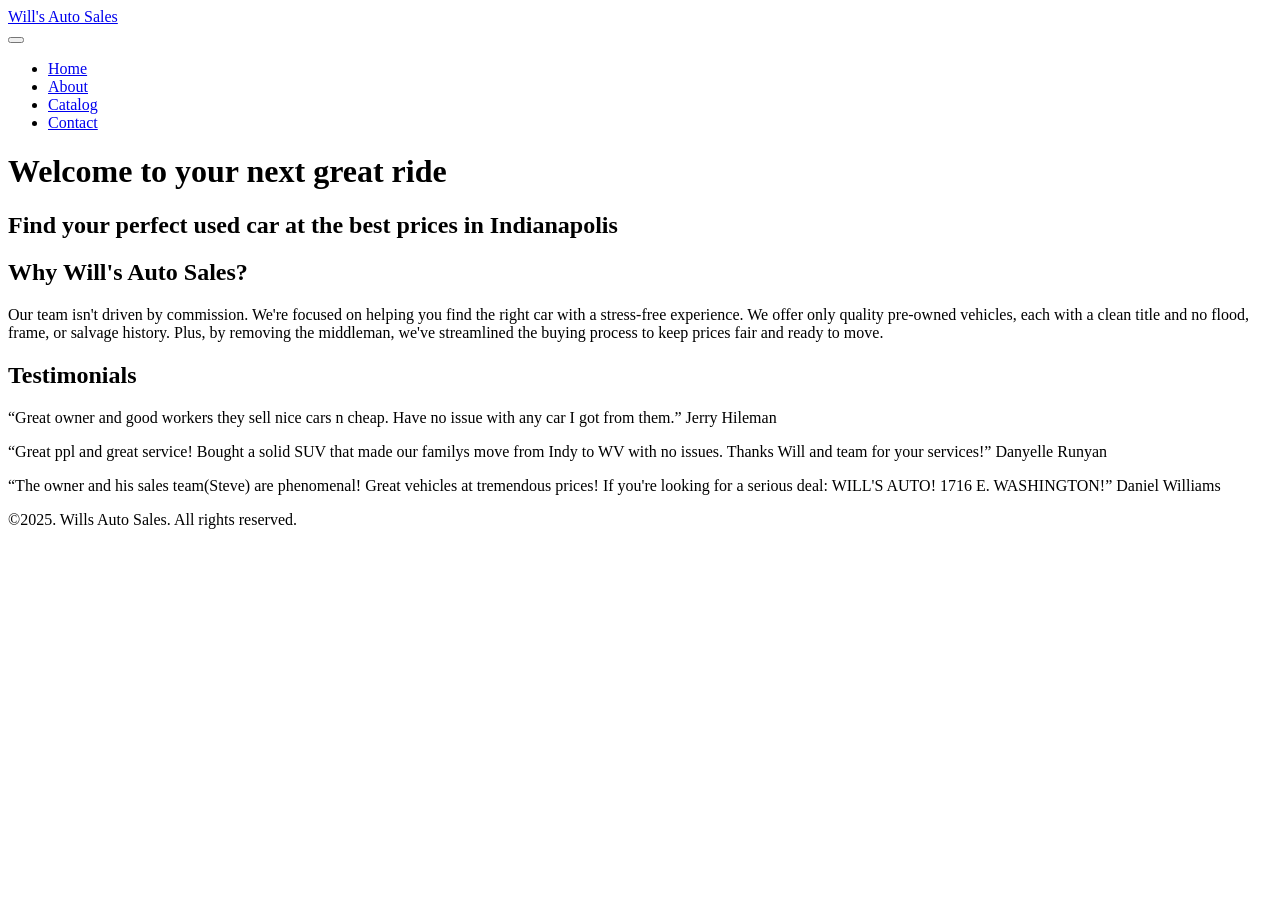
==== index.html @ 7cca6b41 "Add files via upload" ====
<!doctype html>
<html lang="en">
<head>
	<meta charset="utf-8">
    <meta http-equiv="X-UA-Compatible" content="IE=edge">
    <meta name="viewport" content="width=device-width, initial-scale=1">
	<meta name="description" content="">
	<meta name="author" content="">

	<!--Favicon-->
	<link rel="shortcut icon" href="img/favicons/favicon.ico">
	<link rel="icon" type="image/png" href="img/favicons/favicon.png">
	
	<title>Final Project - Home</title>

	<!-- Bootstrap -->
	<link href="css/bootstrap_5.0.2/bootstrap.min.css" rel="stylesheet">

	<!-- Lightbox -->
	<link href="css/lightbox.css" rel="stylesheet">
	
	<!-- Main CSS -->
	<link href="css/main.css" rel="stylesheet">
</head>
<body data-bs-spy="scroll" data-bs-target="#navbarNav" data-bs-offset="0" class="scrollspy-example" tabindex="0">
	
<!--Bootstrap Nav - https://getbootstrap.com/docs/5.0/components/navbar/#nav-->
<nav class="navbar navbar-expand-lg navbar-light fixed-top">
  <div class="container-fluid">
     <div class="navbrand"><a class="navbar-brand" href="#">
       Will's Auto Sales
    </a>
		 </div>
    <button class="navbar-toggler" type="button" data-bs-toggle="collapse" data-bs-target="#navbarNav" aria-controls="navbarNav" aria-expanded="false" aria-label="Toggle navigation">
      <span class="navbar-toggler-icon"></span>
    </button>
    <div class="collapse navbar-collapse" id="navbarNav">
      <ul class="navbar-nav">
        <li class="home">
          <a class="nav-link active" aria-current="page" href="index.html"><div class="navtitle">Home</div></a> 
        </li>
        <li class="nav-item">
          <a class="nav-link" href="stwo.html"><div class="navtitle">About</div></a>
        </li>
        <li class="nav-item">
          <a class="nav-link" href="sthree.html"><div class="navtitle">Catalog</div></a>
        </li>
		<li class="nav-item">
          <a class="nav-link" href="sfour.html"><div class="navtitle">Contact</div></a>
        </li>
      </ul>
    </div>
  </div>
</nav>

<!-- Section One -->
<div id="sone">
  <div class="container">
    <div class="welcome">
		<h1>Welcome to your next great ride</h1>
		<h2>Find your perfect used car at the best prices in Indianapolis</h2>
		<div class="video">
			
  <iframe loading="lazy"
		  style="position: absolute; width: 100%; height: 100%; top: 0; left: 0; border: none; padding: 0;margin: 0;"
    src="https://www.canva.com/design/DAG7zeE47IE/sug9E4WS-YaCAvm5kEFX6w/watch?embed" allowfullscreen="allowfullscreen" allow="fullscreen">
  </iframe>
			
</div>
		</div>
	  <div class="reasonheading"><h2>Why Will's Auto Sales?</h2></div>
	  <div class= "reason">
	  <p>Our team isn't driven by commission. We're focused on helping you find the right car with a stress-free experience. We offer only quality pre-owned vehicles, each with a clean title and no flood, frame, or salvage history. Plus, by removing the middleman, we've streamlined the buying process to keep prices fair and ready to move.</p>
		  </div>
	  <h2>Testimonials</h2>
  <div class="jerry">
	  <p><q>Great owner and good workers they sell nice cars n cheap. Have no issue with any car I got from them.</q> Jerry Hileman</p>
	  </div>
	  <div class="danyelle">
	<p><q>Great ppl and great service! Bought a solid SUV that made our familys move from Indy to WV with no issues. Thanks Will and team for your services!</q> Danyelle Runyan</p>
		  </div>
	 <div class="daniel">
		 <p><q>The owner and his sales team(Steve) are phenomenal! Great vehicles at tremendous prices! If you're looking for a serious deal: WILL'S AUTO! 1716 E. WASHINGTON!</q> Daniel Williams</p>
		 </div>
  </div>
</div>

<footer>
  <div class="container">
    <p>&copy;2025. Wills Auto Sales. All rights reserved.</p>
  </div>
</footer>

<!-- jQuery --> 
<script src="https://ajax.googleapis.com/ajax/libs/jquery/1.12.4/jquery.min.js"></script>
<!-- Lightbox JS -->
<script src="js/lightbox.min.js"></script>
<!-- Bootstrap JS -->
<script src="https://cdn.jsdelivr.net/npm/@popperjs/core@2.9.2/dist/umd/popper.min.js"></script>
<script src="js/bootstrap_5.0.2/bootstrap.min.js"></script>
</body>
</html>
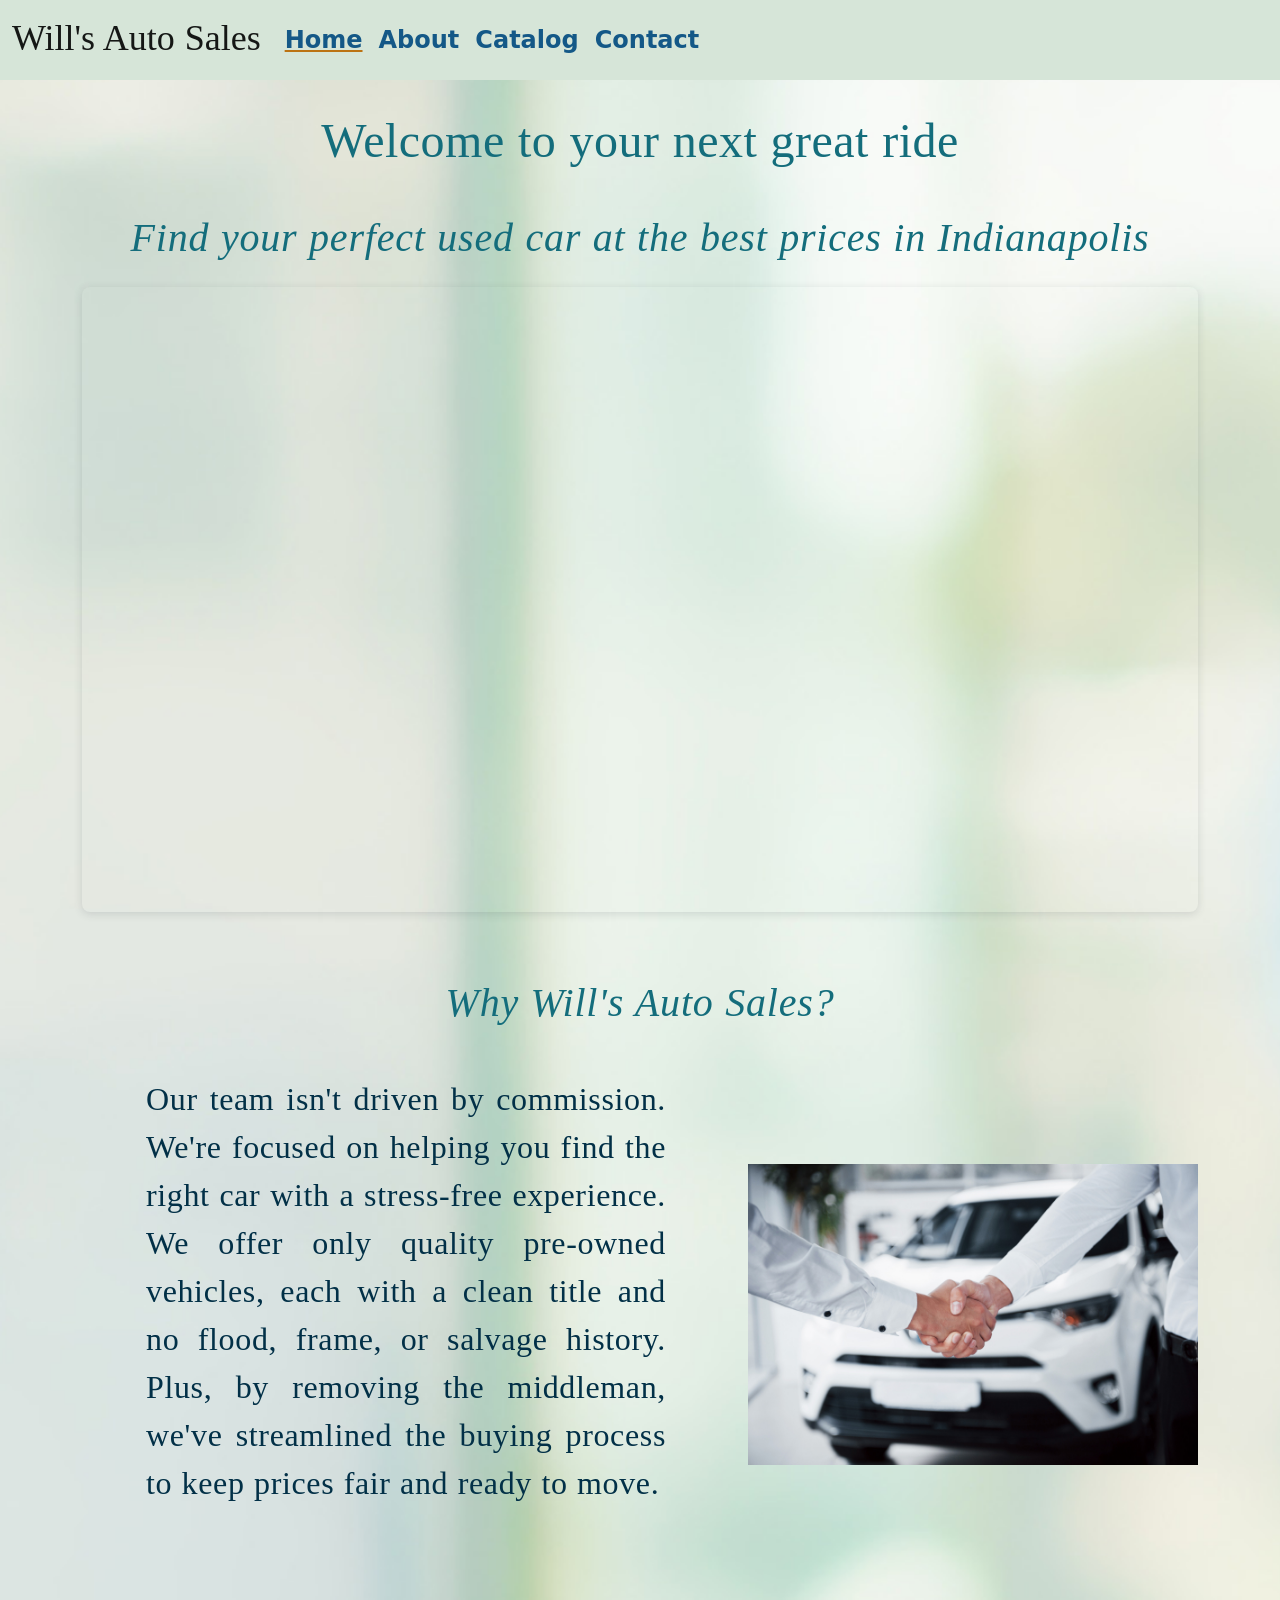
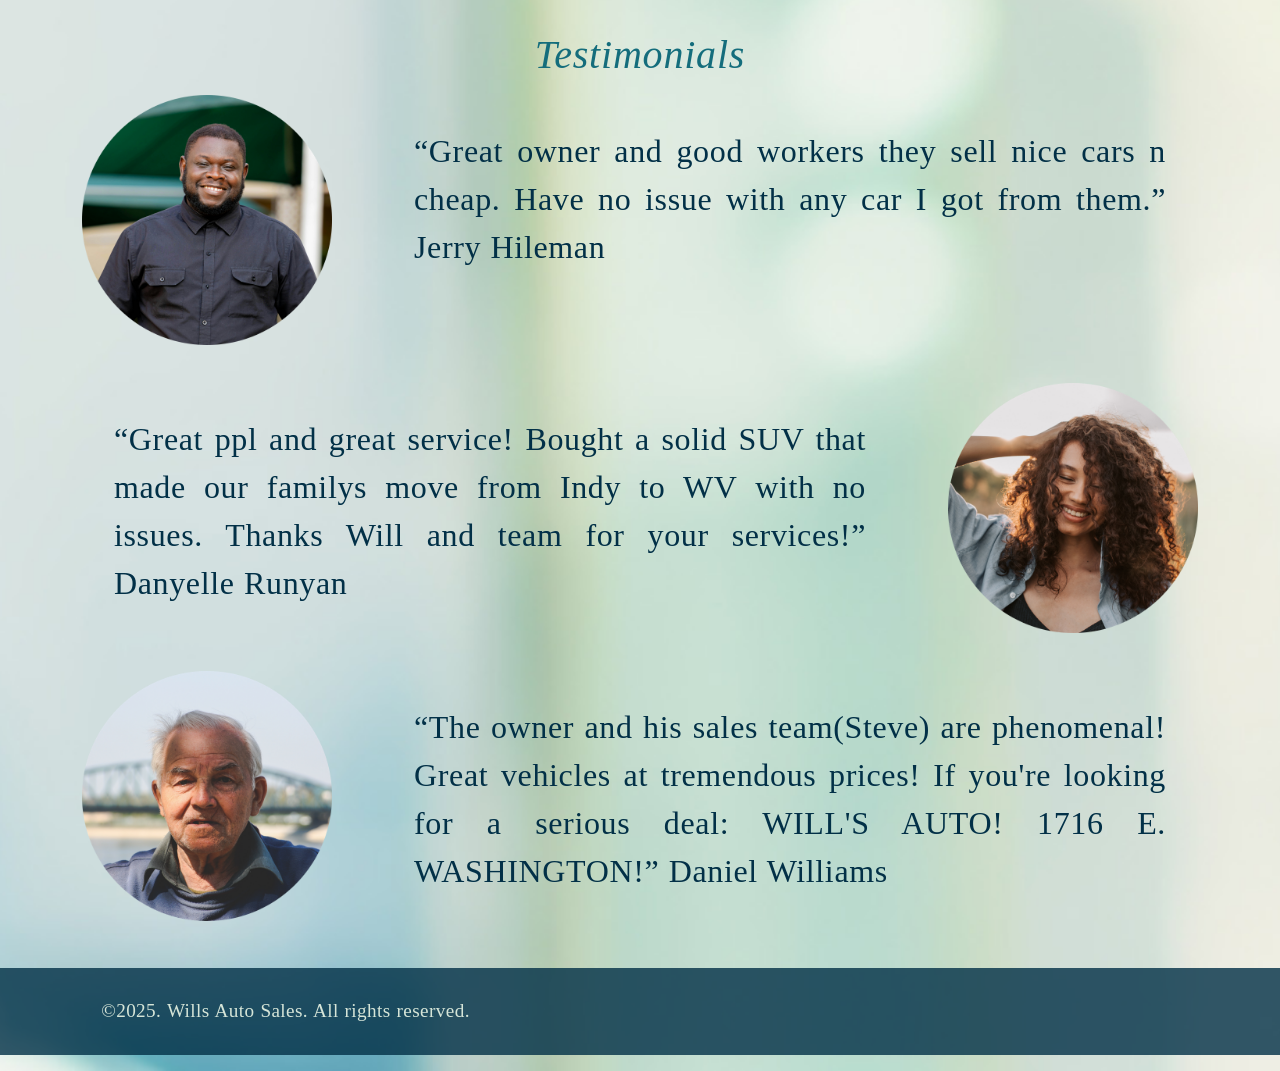
==== commit 983fa8b3: "Update index.html" ====
--- a/index.html
+++ b/index.html
@@ -8,19 +8,19 @@
 	<meta name="author" content="">
 
 	<!--Favicon-->
-	<link rel="shortcut icon" href="img/favicons/favicon.ico">
-	<link rel="icon" type="image/png" href="img/favicons/favicon.png">
+	<link rel="shortcut icon" href="favicon.ico">
+	<link rel="icon" type="image/png" href="favicon.png">
 	
 	<title>Final Project - Home</title>
 
 	<!-- Bootstrap -->
-	<link href="css/bootstrap_5.0.2/bootstrap.min.css" rel="stylesheet">
+	<link href="bootstrap.min.css" rel="stylesheet">
 
 	<!-- Lightbox -->
-	<link href="css/lightbox.css" rel="stylesheet">
+	<link href="lightbox.css" rel="stylesheet">
 	
 	<!-- Main CSS -->
-	<link href="css/main.css" rel="stylesheet">
+	<link href="main.css" rel="stylesheet">
 </head>
 <body data-bs-spy="scroll" data-bs-target="#navbarNav" data-bs-offset="0" class="scrollspy-example" tabindex="0">
 	
@@ -94,9 +94,9 @@
 <!-- jQuery --> 
 <script src="https://ajax.googleapis.com/ajax/libs/jquery/1.12.4/jquery.min.js"></script>
 <!-- Lightbox JS -->
-<script src="js/lightbox.min.js"></script>
+<script src="lightbox.min.js"></script>
 <!-- Bootstrap JS -->
 <script src="https://cdn.jsdelivr.net/npm/@popperjs/core@2.9.2/dist/umd/popper.min.js"></script>
-<script src="js/bootstrap_5.0.2/bootstrap.min.js"></script>
+<script src="bootstrap.min.js"></script>
 </body>
 </html>
--- a/main.css
+++ b/main.css
@@ -0,0 +1,521 @@
+@import url('https://fonts.googleapis.com/css2?family=Oswald:wght@200..700&display=swap');
+@import url('https://fonts.googleapis.com/css2?family=Science+Gothic:wght@100..900&display=swap');
+@import url('https://fonts.googleapis.com/css2?family=Roboto:ital,wght@0,100..900;1,100..900&display=swap');
+@import url('https://fonts.googleapis.com/css2?family=Roboto+Condensed:ital,wght@0,100..900;1,100..900&display=swap');
+
+
+/* Here you can start styling. ^_^
+
+	Honeydew 	    #D6E5D8		rgb(214, 229, 216)
+	Stormy Teal	    #146D7C		rgb(20, 109, 124)
+	Deep Space Blue #023047		rgb(2, 48, 71)
+	Copperwood	    #BC7313		rgb(188, 115, 19)
+	Baltic Blue	    #145887		rgb(20, 88, 135)
+	White 	      	#FFFFFF		rgb(255, 255, 255)
+	Black 		  	#000000		rgb(0, 0, 0)*/
+
+
+body {
+	background-image:url("blurrybackground.jpg");
+	background-repeat:no-repeat;
+	background-size:cover;
+	background-position:center center;
+	 line-height: 3em;
+	word-spacing:0.05em;
+}
+
+h1{font-family:"Science Gothic";
+color:#146D7C;
+  font-size: 300%;
+  letter-spacing: 0.01em;
+  text-align: center;
+   margin: 3rem 0 0.5em 0;
+}
+h2{font-family:"Oswald";
+  margin: 1.5rem 0 1rem 0;
+  font-size: 250%;
+  letter-spacing: 0.02em;
+  text-align: center;
+color:#146D7C;
+ font-style:italic;
+padding:0.5em 0 0 0;}
+
+
+h3{font-family:"Roboto";
+text-align: center;
+color:#146D7C;
+ font-style:italic;
+}
+p{font-family:"Roboto Condensed";
+color:#023047;
+font-size: 200%;
+  letter-spacing: 0.02em;
+  text-align: justify;
+  padding: 1em;
+  max-width: 960px;
+}
+
+.sthree ul {
+	padding:1em;
+	list-style:none;
+}
+
+li {
+	list-style:none;
+}
+
+
+
+q{font-family:"Roboto Condensed";
+color:#023047;}
+
+nav ul {
+list-style:none;
+	color:orange;
+}
+nav li {
+	list-style:none;
+	color:orange;
+}
+
+nav a {
+	list-style:none;
+	color:orange;
+}
+
+label {
+	color:#146D7C;
+	font-weight:500;
+	font-size:150%;
+}
+
+input, textarea {
+	color:#146D7C;
+	border:none;
+	border-bottom: #146D7C solid 7px;
+	background-color: rgba(20, 109, 124, 0.1);
+	display:block;
+	width:100%;
+	margin-bottom:40px;
+	
+}
+
+a {
+	
+	text-decoration:none;
+	color:#146D7C;
+}
+
+.button [type="submit"] {
+	color:#146D7C;
+	border: #146D7C solid 4px;
+	padding:0.5em;
+	background-color:transparent;
+	border-radius:1em;
+	display:block;
+	margin:0 auto;
+	width:50%;
+	font-weight:500;
+	font-size:150%;
+}
+
+.button [type="submit"]:hover {	
+	background-color: rgba(20, 109, 124, 0.2);
+}
+
+form {
+	padding:0 5em 5em 5em;
+}
+footer{background-color:rgba(2, 48, 71,0.8);
+color:#D6E5D8;
+padding:0em;
+	margin:1em 0 0 0;
+	font-size:60%;
+background-size:cover;}
+
+footer p{color:#D6E5D8;}
+.navbar{background-color:#D6E5D8;}
+.navbar-brand {font-family:"Science Gothic"; 
+	color:#D6E5D8;}
+#sone {
+	padding-top:4rem;
+	min-height: 100vh;
+	width:100%;
+}
+.navbrand a {
+	color:#145887;
+	
+	font-size:150%;
+}
+
+#stwo {
+	padding-top:4rem;
+	min-height: 100vh;
+	width:100%;
+
+}
+
+.reasonheading {
+	padding: 0.5em 0 0 0;
+}
+.navtitle {
+	color:#145887;
+	font-weight:600;
+}
+.video {
+	position:relative;
+	width:100%;
+	height:0;
+	padding-top:56%;
+	padding-bottom:0;
+	box-shadow:0 2px 8px 0 rgba(63,69,81,0.16); 
+	margin-top: 1.6em; 
+	margin-bottom: 0.9em; 
+	overflow: hidden;
+	border-radius: 8px; 
+	will-change: transform;
+}
+iframe {
+	position: absolute; 
+	width: 100%; 
+	height: 100%; 
+	top: 0; 
+	left: 0; 
+	border: none; 
+	padding: 0;
+	margin: 0;
+}
+
+
+.container{
+
+}
+.autofam {
+	width:100%;
+ padding:1em;
+	background-image:url("autofamily.jpg");
+	background-repeat:no-repeat;
+	background-size:75%;
+	background-position:center center;
+	padding-bottom:700px;
+	
+}
+.family {
+width:100%;
+	padding:0 8em;
+	margin: 0 auto;
+	border: solid #BC7313 5px;
+	border-radius:3em;
+
+}
+
+.jerry {
+	background-image: url("jerry.png");
+	background-repeat:no-repeat; 
+	padding-left: 300px;
+  background-size: 250px;
+  min-height: 32vh;
+  background-position: left top;
+}
+.danyelle {
+	background-image: url("danyelle.png");
+	background-repeat:no-repeat; 
+	padding-right: 300px;
+  background-size: 250px;
+  min-height: 32vh;
+  background-position: right top;
+}
+.daniel {
+	background-image: url("daniel.png");
+	background-repeat:no-repeat; 
+	padding-left: 300px;
+  background-size: 250px;
+  min-height: 32vh;
+  background-position: left top;}
+
+.container-fluid {
+	font-size:150%;
+}
+.home {
+	text-decoration:underline;
+	text-decoration-color:#BC7313;
+	text-decoration-style:solid;
+}
+.about {
+text-decoration:underline;
+	text-decoration-color:#BC7313;
+	text-decoration-style:solid;
+}
+.catalog {
+	text-decoration:underline;
+	text-decoration-color:#BC7313;
+	text-decoration-style:solid;
+}
+.contact {
+	text-decoration:underline;
+	text-decoration-color:#BC7313;
+	text-decoration-style:solid;
+}
+.logo {
+	width:40%;
+}
+.logos {
+	width:100%;
+	background-image: url("logos - Edited.png");
+	background-repeat:no-repeat;
+	background-size:75%;
+	background-position:center center;
+	padding-bottom:200px;
+	
+}
+
+
+.reason {
+	display:flex;
+	margin:auto;
+	 padding: 0 2rem 2rem 2rem;
+  width: 100%;
+	background-image: url("cardeal.jpg");
+	background-repeat:no-repeat; 
+	padding-right: 500px;
+  background-size: 450px;
+  min-height: 32vh;
+  background-position: right center;
+}
+
+.carone {
+	background-image: url("flexford.jpg");
+	background-repeat:no-repeat; 
+	padding-left: 410px;
+ 	 background-size: 350px;
+	color:#023047;
+	line-height:2em;
+	font-size:200%;
+	margin:1em 0 1em 0;
+}
+	
+
+.cartwo {
+	background-image: url("chevvyta.jpg");
+	background-repeat:no-repeat; 
+	padding-left: 410px;
+ 	 background-size: 350px;
+	color:#023047;
+	line-height:2em;
+	font-size:200%;
+	margin:1em 0 1em 0;
+}
+
+.carthree {
+	background-image: url("fordfus.jpg");
+	background-repeat:no-repeat; 
+	padding-left: 410px;
+ 	 background-size: 350px;
+	color:#023047;
+	line-height:2em;
+	font-size:200%;
+	margin:1em 0 1em 0;
+}
+
+
+.carfour {
+	background-image: url("fordex.jpg");
+	background-repeat:no-repeat; 
+	padding-left: 410px;
+ 	 background-size: 350px;
+	color:#023047;
+	line-height:2em;
+	font-size:200%;
+	margin:1em 0 1em 0;
+}
+
+
+.carfive {
+	background-image: url("forded.jpg");
+	background-repeat:no-repeat; 
+	padding-left: 410px;
+ 	 background-size: 350px;
+	color:#023047;
+	list-style:none;
+	line-height:2em;
+	font-size:200%;
+	margin:1em 0 1em 0;
+}
+
+.carsix {
+	background-image: url("buicken.jpg");
+	background-repeat:no-repeat; 
+	padding-left: 410px;
+ 	 background-size: 350px;
+	color:#023047;
+	list-style:none;
+	line-height:2em;
+	font-size:200%;
+	margin:1em 0 1em 0;
+}
+
+.carseven {
+	background-image: url("dodgeney.jpg");
+	background-repeat:no-repeat; 
+	padding-left: 410px;
+ 	 background-size: 350px;
+	color:#023047;
+	list-style:none;
+	line-height:2em;
+	font-size:200%;
+	margin:1em 0 1em 0;
+}
+
+.careight {
+	background-image: url("lincolnmkx.jpg");
+	background-repeat:no-repeat; 
+	padding-left: 410px;
+ 	 background-size: 350px;
+	color:#023047;
+	list-style:none;
+	line-height:2em;
+	font-size:200%;
+	margin:1em 0 1em 0;
+}
+
+.carnine {
+	background-image: url("nissanpath.jpg");
+	background-repeat:no-repeat; 
+	padding-left: 410px;
+ 	 background-size: 350px;
+	color:#023047;
+	list-style:none;
+	line-height:2em;
+	font-size:200%;
+	margin:1em 0 1em 0;
+}
+
+.carten {
+	background-image: url("buickren.jpg");
+	background-repeat:no-repeat; 
+	padding-left: 410px;
+ 	 background-size: 350px;
+	color:#023047;
+	list-style:none;
+	line-height:2em;
+	font-size:200%;
+	margin:1em 0 1em 0;
+}
+
+.carcatalog {
+	display:flex;
+}
+.cardriving {
+	width:100%;
+	padding: 0;
+}
+
+.cardrivingtwo{
+	width:100%;
+	padding: 45em 0 0em 0;
+}
+.sidebar {
+	text-align:center;
+	padding: 1em 5em;
+	border: #146D7C solid 4px;
+	border-radius:3em;
+	background-color:#D6E5D8;
+	margin:1em;
+	 
+}
+.sidebar a {
+	color:#146D7C;
+	border-bottom: #BC7313 dotted 1px;
+}
+
+.sidebar a :hover {
+	color:#BC7313;
+}  
+.sidebar p{
+	font-size:115%;
+	text-align:center;
+}
+.sidebar ul {
+	font-size:100%;
+}
+.sidebar li{
+	font-size:100%;
+}
+.phone { margin: 3rem 0 0.5em 0}
+
+.questions {display:flex;
+}
+.commonfaqs {
+	display:block;
+}
+.section {
+	padding:1em;
+	
+	
+}
+
+.section h3 {
+	font-size:110%;
+	font-style:normal;
+	font-weight:500;
+	padding:0;
+}
+
+.section p {
+	width:100%;
+	font-weight:400;
+	font-size:110%;
+	color:#023047;
+	text-align:center;
+	padding:0;
+}
+
+.section {
+	border: #146D7C solid 4px;
+	border-radius:3em;
+	margin:5em;
+}
+.commonfaqs p {
+font-size:120%;	
+}
+.commonfaqstwo
+{
+	display:block;
+}
+.commonfaqstwo p {
+font-size:120%;
+}
+.question {
+	font-weight:600;
+	padding:1em 1em 0 1em;
+	color:#146D7C;
+	text-align:center;
+	font-size:120%;
+	
+}
+
+.contactheading {
+	padding: 2.5em 0 0 0;
+	margin:0 auto;
+}
+
+
+.title {
+	font-weight:550;
+	border-bottom: solid #BC7313 4px;
+	padding:0;
+}
+#sthree {
+	padding-top:4rem;
+	min-height: 100vh;
+	width:100%;
+	display:block;
+}
+
+#sfour {
+	padding-top:4rem;
+	min-height: 100vh;
+	display:flex;
+	width:100%;
+}
+
